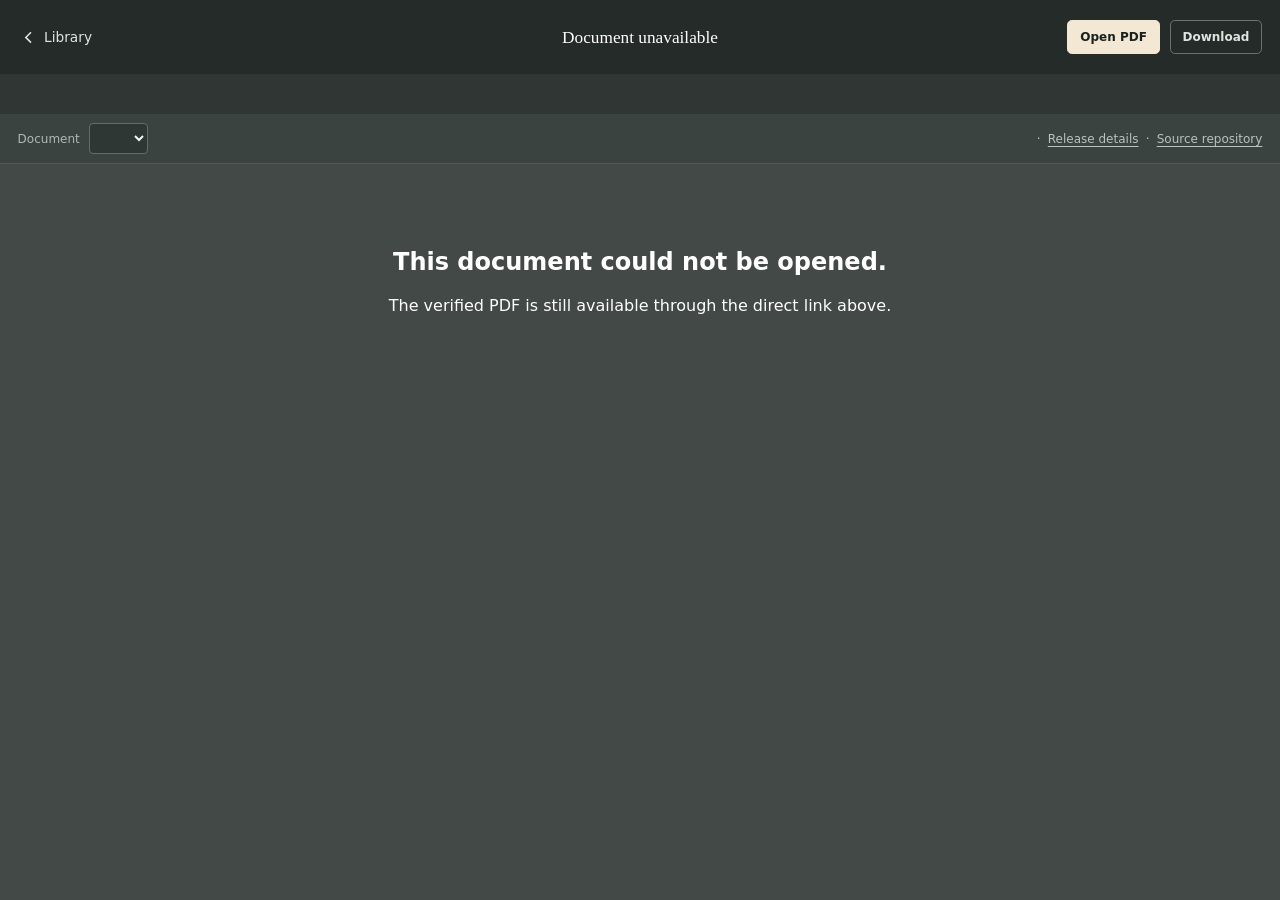
==== site/read/index.html @ 8eefa534 "Build Digitized Christian Works library" ====
<!doctype html>
<html lang="en">
  <head>
    <meta charset="utf-8">
    <meta name="viewport" content="width=device-width, initial-scale=1">
    <meta name="theme-color" content="#252b28">
    <title>Reader · Digitized Christian Works</title>
    <link rel="icon" href="../assets/mark.svg" type="image/svg+xml">
    <link rel="stylesheet" href="../assets/styles.css">
    <script src="../assets/reader.js" defer></script>
  </head>
  <body class="reader-page">
    <a class="skip-link" href="#pdf-frame">Skip to document</a>
    <header class="reader-header">
      <a class="reader-home" href="../" aria-label="Back to library">
        <svg aria-hidden="true" viewBox="0 0 24 24"><path d="m15 18-6-6 6-6"/></svg>
        <span>Library</span>
      </a>
      <div class="reader-identity">
        <p id="reader-author"></p>
        <h1 id="reader-title">Loading…</h1>
      </div>
      <div class="reader-actions">
        <a id="open-pdf" class="action-link" href="#" target="_blank" rel="noopener">Open PDF</a>
        <a id="download-pdf" class="action-link secondary" href="#" download>Download</a>
      </div>
    </header>

    <section id="freshness-banner" class="freshness-banner" role="status" aria-live="polite"></section>

    <nav class="document-bar" aria-label="Document selection and release information">
      <label>
        <span>Document</span>
        <select id="document-select"></select>
      </label>
      <div class="release-summary">
        <span id="release-version"></span>
        <span aria-hidden="true">·</span>
        <a id="release-link" href="#" target="_blank" rel="noopener">Release details</a>
        <span aria-hidden="true">·</span>
        <a id="repository-link" href="#" target="_blank" rel="noopener">Source repository</a>
      </div>
    </nav>

    <main class="viewer-shell">
      <iframe id="pdf-frame" title="PDF reader" allowfullscreen></iframe>
      <div id="reader-error" class="reader-error" hidden>
        <h2>This document could not be opened.</h2>
        <p>The verified PDF is still available through the direct link above.</p>
      </div>
    </main>
  </body>
</html>
---- site/assets/styles.css ----
:root {
  --paper: #f4f0e7;
  --paper-deep: #e9e2d3;
  --ink: #202622;
  --muted: #67706a;
  --forest: #24473c;
  --forest-dark: #19362d;
  --cream: #fffdf8;
  --line: #d8d0c0;
  --gold: #bc8c42;
  --warning: #8a4d13;
  --warning-bg: #fff2d8;
  --error: #8a2f2a;
  --shadow: 0 18px 50px rgb(37 43 40 / 9%);
  font-family: Inter, ui-sans-serif, system-ui, -apple-system, BlinkMacSystemFont, "Segoe UI", sans-serif;
  color: var(--ink);
  background: var(--paper);
  font-synthesis: none;
}

* { box-sizing: border-box; }
html { scroll-behavior: smooth; }
body { margin: 0; min-height: 100vh; background: var(--paper); }
a { color: inherit; }
button, input, select { font: inherit; }

.skip-link {
  position: fixed;
  top: 0.75rem;
  left: 0.75rem;
  z-index: 100;
  padding: 0.65rem 0.9rem;
  color: white;
  background: var(--forest-dark);
  border-radius: 0.35rem;
  transform: translateY(-150%);
}
.skip-link:focus { transform: none; }
.sr-only { position: absolute; width: 1px; height: 1px; padding: 0; margin: -1px; overflow: hidden; clip: rect(0, 0, 0, 0); white-space: nowrap; border: 0; }

.site-header {
  max-width: 1200px;
  margin: auto;
  padding: 1.55rem 2rem;
  display: flex;
  align-items: center;
  justify-content: space-between;
}
.brand { display: flex; align-items: center; gap: 0.8rem; font-weight: 600; text-decoration: none; letter-spacing: -0.02em; }
.brand img { box-shadow: 0 5px 16px rgb(36 71 60 / 17%); }
.about-link { color: var(--muted); font-size: 0.93rem; text-underline-offset: 0.25rem; }

.hero {
  max-width: 1200px;
  margin: 0 auto;
  padding: 7.5rem 2rem 7rem;
  position: relative;
}
.hero::after {
  content: "";
  position: absolute;
  right: 4%;
  top: 20%;
  width: 21rem;
  height: 21rem;
  border: 1px solid rgb(36 71 60 / 13%);
  border-radius: 50%;
  box-shadow: inset 0 0 0 4rem var(--paper), inset 0 0 0 calc(4rem + 1px) rgb(36 71 60 / 10%), inset 0 0 0 8rem var(--paper), inset 0 0 0 calc(8rem + 1px) rgb(36 71 60 / 7%);
  pointer-events: none;
}
.eyebrow { margin: 0 0 0.75rem; color: var(--forest); font-family: ui-sans-serif, system-ui, sans-serif; font-size: 0.72rem; font-weight: 600; letter-spacing: 0.13em; text-transform: uppercase; }
.hero h1, .section-heading h2, .about h2 {
  font-family: Georgia, "Times New Roman", serif;
  font-weight: 600;
  letter-spacing: -0.045em;
}
.hero h1 { max-width: 770px; margin: 0; font-size: clamp(3.2rem, 8vw, 6.5rem); line-height: 0.94; position: relative; z-index: 1; }
.hero-copy { max-width: 610px; margin: 2.2rem 0 0; color: var(--muted); font-size: 1.1rem; line-height: 1.75; position: relative; z-index: 1; }

.library { padding: 6rem max(2rem, calc((100vw - 1136px) / 2)); background: var(--cream); border-block: 1px solid var(--line); }
.section-heading { display: flex; align-items: end; justify-content: space-between; gap: 2rem; margin-bottom: 1.4rem; }
.section-heading h2, .about h2 { margin: 0; font-size: clamp(2.3rem, 5vw, 4.1rem); line-height: 1; }
.search { width: min(100%, 330px); display: flex; align-items: center; gap: 0.65rem; padding: 0.78rem 1rem; border: 1px solid var(--line); border-radius: 999px; background: white; }
.search:focus-within { outline: 2px solid var(--forest); outline-offset: 2px; }
.search svg { width: 1.1rem; fill: none; stroke: var(--muted); stroke-width: 1.8; }
.search input { width: 100%; border: 0; outline: 0; color: var(--ink); background: transparent; }
.search input::placeholder { color: #858c87; }

.site-status { min-height: 2.5rem; margin-bottom: 2rem; padding: 0.7rem 0.9rem; display: flex; align-items: center; gap: 0.45rem; border-radius: 0.45rem; font-size: 0.87rem; }
.site-status.current { color: var(--forest); background: #eef5f1; }
.site-status.warning { color: var(--warning); background: var(--warning-bg); }
.status-dot { width: 0.48rem; height: 0.48rem; border-radius: 50%; background: #398261; }

.book-grid { display: grid; grid-template-columns: repeat(3, minmax(0, 1fr)); gap: 1.2rem; }
.book-card {
  min-height: 390px;
  padding: 1.65rem;
  display: flex;
  flex-direction: column;
  border: 1px solid var(--line);
  border-radius: 0.65rem;
  background: #fff;
  box-shadow: 0 1px 0 rgb(32 38 34 / 2%);
  transition: transform 180ms ease, box-shadow 180ms ease, border-color 180ms ease;
}
.book-card:hover { transform: translateY(-3px); border-color: #beb4a2; box-shadow: var(--shadow); }
.book-topline { display: flex; align-items: center; justify-content: space-between; gap: 1rem; }
.book-author { margin: 0; color: var(--forest); font-size: 0.78rem; font-weight: 600; letter-spacing: 0.06em; text-transform: uppercase; }
.freshness-chip { padding: 0.3rem 0.55rem; border-radius: 99px; font-size: 0.7rem; font-weight: 600; }
.freshness-chip.current { color: #246347; background: #e8f5ed; }
.freshness-chip.unknown, .freshness-chip.processing, .freshness-chip.delayed { color: var(--warning); background: var(--warning-bg); }
.book-card h3 { margin: 2.1rem 0 0.8rem; font-family: Georgia, "Times New Roman", serif; font-size: 2rem; line-height: 1.08; letter-spacing: -0.035em; }
.book-description { margin: 0; color: var(--muted); font-family: Georgia, "Times New Roman", serif; line-height: 1.6; }
.book-meta { margin: auto 0 1.5rem; padding-top: 2rem; display: flex; gap: 2.5rem; }
.book-meta div { display: grid; gap: 0.2rem; }
.book-meta dt { color: var(--muted); font-size: 0.68rem; letter-spacing: 0.08em; text-transform: uppercase; }
.book-meta dd { margin: 0; font-size: 0.85rem; font-weight: 600; }
.book-actions { display: flex; align-items: center; gap: 1.1rem; }
.read-button { flex: 1; padding: 0.75rem 0.95rem; display: flex; justify-content: space-between; color: white; background: var(--forest); border-radius: 0.35rem; font-size: 0.88rem; font-weight: 600; text-decoration: none; }
.read-button:hover { background: var(--forest-dark); }
.details-link { color: var(--muted); font-size: 0.76rem; text-underline-offset: 0.22rem; }
.loading, .load-error { grid-column: 1 / -1; padding: 4rem; text-align: center; color: var(--muted); border: 1px dashed var(--line); }
.load-error { color: var(--error); }
.empty-state { padding: 4rem; text-align: center; color: var(--muted); }

.about { max-width: 1136px; margin: auto; padding: 8rem 2rem; }
.about h2 { max-width: 800px; }
.about-grid { margin: 3rem 0 0 33%; display: grid; grid-template-columns: 1fr 1fr; gap: 3rem; color: var(--muted); font-family: Georgia, "Times New Roman", serif; font-size: 1.1rem; line-height: 1.7; }
.about-grid p { margin: 0; }
footer { padding: 2rem max(2rem, calc((100vw - 1136px) / 2)); display: flex; justify-content: space-between; color: var(--muted); border-top: 1px solid var(--line); font-size: 0.8rem; }

.reader-page { height: 100vh; display: grid; grid-template-rows: auto auto auto minmax(0, 1fr); overflow: hidden; background: #303634; }
.reader-header { min-height: 74px; padding: 0.7rem 1.1rem; display: grid; grid-template-columns: minmax(110px, 1fr) minmax(0, 2fr) minmax(240px, 1fr); align-items: center; gap: 1rem; color: white; background: #252b28; }
.reader-home { display: inline-flex; width: fit-content; align-items: center; gap: 0.35rem; color: #dce5e0; text-decoration: none; font-size: 0.86rem; }
.reader-home svg { width: 1.3rem; fill: none; stroke: currentColor; stroke-width: 1.8; }
.reader-identity { min-width: 0; text-align: center; }
.reader-identity p { margin: 0 0 0.18rem; color: #afbbb5; font-size: 0.69rem; letter-spacing: 0.08em; text-transform: uppercase; }
.reader-identity h1 { margin: 0; overflow: hidden; font-family: Georgia, "Times New Roman", serif; font-size: 1.08rem; font-weight: 500; text-overflow: ellipsis; white-space: nowrap; }
.reader-actions { display: flex; justify-content: end; gap: 0.6rem; }
.action-link { padding: 0.56rem 0.75rem; color: #17211d; background: #f2e8d3; border: 1px solid #f2e8d3; border-radius: 0.3rem; font-size: 0.75rem; font-weight: 600; text-decoration: none; }
.action-link.secondary { color: #dce5e0; background: transparent; border-color: #69736e; }
.freshness-banner { min-height: 40px; padding: 0.55rem 1.1rem; display: flex; justify-content: center; align-items: center; gap: 0.45rem; font-size: 0.76rem; }
.freshness-banner.current { color: #194f37; background: #dff1e6; }
.freshness-banner.unknown, .freshness-banner.delayed, .freshness-banner.processing { color: #6e3b0d; background: var(--warning-bg); }
.document-bar { min-height: 50px; padding: 0.45rem 1.1rem; display: flex; align-items: center; justify-content: space-between; gap: 1rem; color: #d7dedb; background: #3b4340; border-bottom: 1px solid #505956; font-size: 0.75rem; }
.document-bar label { display: flex; align-items: center; gap: 0.55rem; }
.document-bar label span { color: #aeb8b3; }
.document-bar select { max-width: 230px; padding: 0.38rem 1.8rem 0.38rem 0.55rem; color: #f4f7f5; background: #2f3734; border: 1px solid #626c68; border-radius: 0.25rem; }
.release-summary { display: flex; align-items: center; gap: 0.45rem; color: #b9c2be; }
.release-summary a { text-underline-offset: 0.2rem; }
.viewer-shell { min-height: 0; position: relative; }
#pdf-frame { width: 100%; height: 100%; display: block; border: 0; background: #525957; }
.reader-error { position: absolute; inset: 0; padding: 4rem 2rem; text-align: center; color: white; background: #424946; }

@media (max-width: 850px) {
  .hero { padding-top: 5rem; }
  .hero::after { opacity: 0.45; right: -8rem; }
  .book-grid { grid-template-columns: 1fr 1fr; }
  .about-grid { margin-left: 15%; }
  .reader-header { grid-template-columns: auto 1fr auto; }
  .reader-home span, .action-link.secondary { display: none; }
  .reader-actions { min-width: 72px; }
}

@media (max-width: 620px) {
  .site-header { padding: 1rem 1.1rem; }
  .brand span { font-size: 0.88rem; }
  .hero { padding: 4.5rem 1.15rem 5rem; }
  .hero h1 { font-size: clamp(3rem, 15vw, 4.5rem); }
  .hero-copy { font-size: 1rem; }
  .library { padding: 4rem 1.1rem; }
  .section-heading { align-items: stretch; flex-direction: column; }
  .search { width: 100%; }
  .book-grid { grid-template-columns: 1fr; }
  .book-card { min-height: 355px; }
  .about { padding: 5rem 1.15rem; }
  .about-grid { margin-left: 0; grid-template-columns: 1fr; gap: 1.2rem; }
  footer { padding: 1.5rem 1.1rem; flex-direction: column; }
  .reader-header { min-height: 62px; padding: 0.55rem 0.7rem; gap: 0.45rem; }
  .reader-identity h1 { font-size: 0.88rem; }
  .reader-identity p { font-size: 0.58rem; }
  .action-link { padding: 0.48rem 0.55rem; font-size: 0.68rem; }
  .freshness-banner { padding: 0.45rem 0.7rem; align-items: start; flex-direction: column; gap: 0.1rem; }
  .document-bar { padding: 0.45rem 0.7rem; }
  .document-bar label span, .release-summary a:not(#release-link), .release-summary span { display: none; }
  .document-bar select { max-width: 180px; }
}

@media (prefers-reduced-motion: reduce) {
  *, *::before, *::after { scroll-behavior: auto !important; transition: none !important; }
}
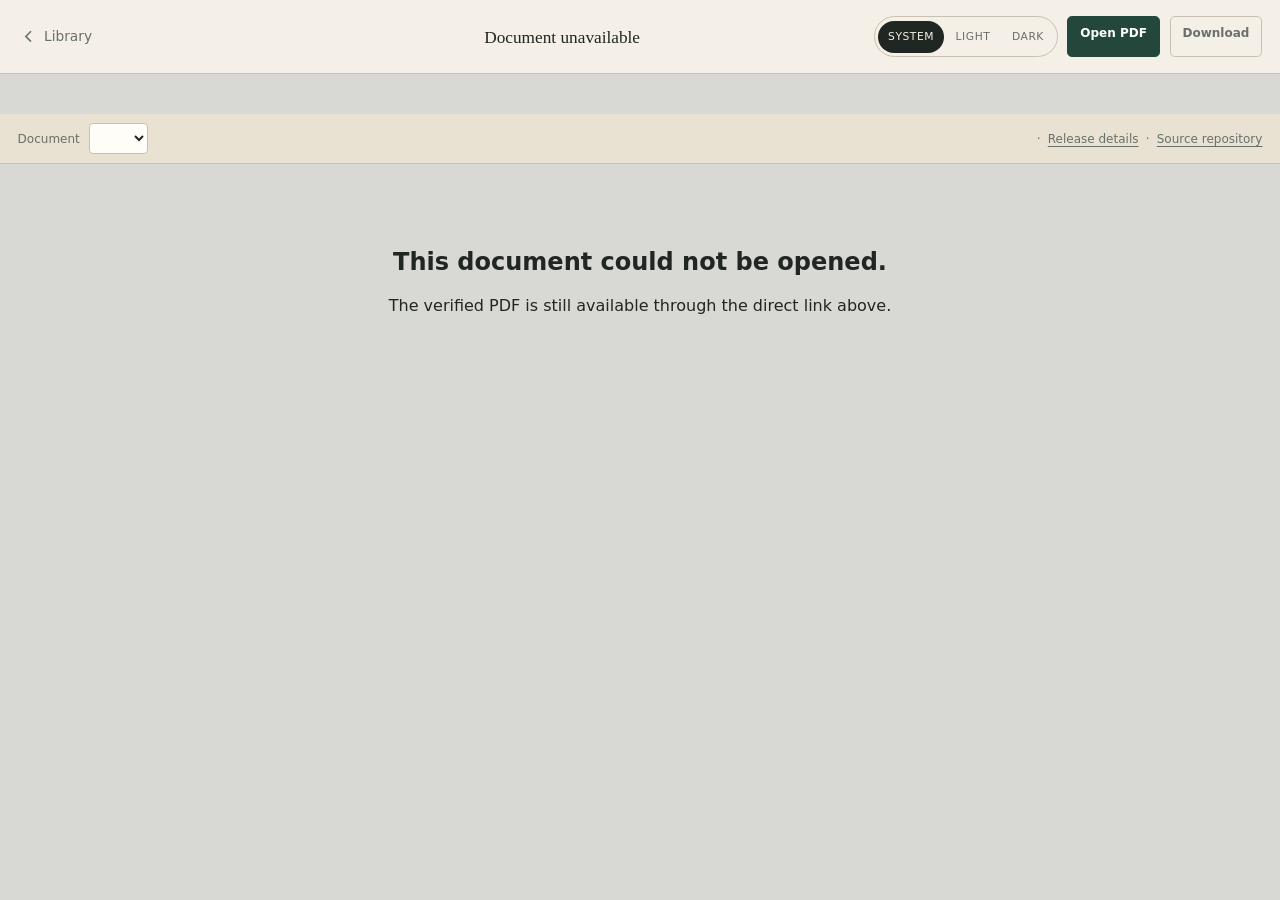
==== commit 1ee20e4f: "Put works first and add theme controls" ====
--- a/site/read/index.html
+++ b/site/read/index.html
@@ -6,6 +6,7 @@
     <meta name="theme-color" content="#252b28">
     <title>Reader · Digitized Christian Works</title>
     <link rel="icon" href="../assets/mark.svg" type="image/svg+xml">
+    <script src="../assets/theme.js"></script>
     <link rel="stylesheet" href="../assets/styles.css">
     <script src="../assets/reader.js" defer></script>
   </head>
@@ -21,6 +22,11 @@
         <h1 id="reader-title">Loading…</h1>
       </div>
       <div class="reader-actions">
+        <div class="theme-picker reader-theme-picker" aria-label="Color theme">
+          <button class="theme-button" type="button" data-theme="system" aria-pressed="true">System</button>
+          <button class="theme-button" type="button" data-theme="light" aria-pressed="false">Light</button>
+          <button class="theme-button" type="button" data-theme="dark" aria-pressed="false">Dark</button>
+        </div>
         <a id="open-pdf" class="action-link" href="#" target="_blank" rel="noopener">Open PDF</a>
         <a id="download-pdf" class="action-link secondary" href="#" download>Download</a>
       </div>
@@ -51,4 +57,3 @@
     </main>
   </body>
 </html>
-
--- a/site/assets/styles.css
+++ b/site/assets/styles.css
@@ -6,16 +6,58 @@
   --forest: #24473c;
   --forest-dark: #19362d;
   --cream: #fffdf8;
+  --card: #fff;
   --line: #d8d0c0;
   --gold: #bc8c42;
   --warning: #8a4d13;
   --warning-bg: #fff2d8;
   --error: #8a2f2a;
+  --current: #246347;
+  --current-bg: #e8f5ed;
+  --on-accent: #fff;
+  --reader-background: #d8d8d5;
+  --reader-header: #f4f0e7;
+  --reader-bar: #e9e2d3;
+  --reader-text: #202622;
+  --reader-muted: #67706a;
+  --reader-border: #c8c0b2;
+  --reader-select: #fffdf8;
+  --reader-action: #24473c;
+  --reader-action-text: #fff;
   --shadow: 0 18px 50px rgb(37 43 40 / 9%);
   font-family: Inter, ui-sans-serif, system-ui, -apple-system, BlinkMacSystemFont, "Segoe UI", sans-serif;
   color: var(--ink);
   background: var(--paper);
   font-synthesis: none;
+}
+
+html[data-theme="dark"] {
+  --paper: #111513;
+  --paper-deep: #18201c;
+  --ink: #eeeae0;
+  --muted: #a4aea8;
+  --forest: #8cb8a7;
+  --forest-dark: #6b9e8a;
+  --cream: #171c19;
+  --card: #1d2420;
+  --line: #343c37;
+  --gold: #d4a75d;
+  --warning: #efb978;
+  --warning-bg: #3a2917;
+  --error: #ee918b;
+  --current: #9bcab5;
+  --current-bg: #1c352a;
+  --on-accent: #101713;
+  --reader-background: #303634;
+  --reader-header: #252b28;
+  --reader-bar: #3b4340;
+  --reader-text: #f4f7f5;
+  --reader-muted: #afbbb5;
+  --reader-border: #505956;
+  --reader-select: #2f3734;
+  --reader-action: #f2e8d3;
+  --reader-action-text: #17211d;
+  --shadow: 0 18px 50px rgb(0 0 0 / 24%);
 }
 
 * { box-sizing: border-box; }
@@ -48,46 +90,36 @@
 }
 .brand { display: flex; align-items: center; gap: 0.8rem; font-weight: 600; text-decoration: none; letter-spacing: -0.02em; }
 .brand img { box-shadow: 0 5px 16px rgb(36 71 60 / 17%); }
+.header-actions { display: flex; align-items: center; gap: 1rem; }
 .about-link { color: var(--muted); font-size: 0.93rem; text-underline-offset: 0.25rem; }
-
-.hero {
-  max-width: 1200px;
+.theme-picker { display: flex; gap: 0.15rem; padding: 0.2rem; border: 1px solid var(--line); border-radius: 999px; background: color-mix(in srgb, var(--paper) 86%, transparent); }
+.theme-button { min-height: 2rem; padding: 0.4rem 0.6rem; color: var(--muted); background: transparent; border: 0; border-radius: 999px; cursor: pointer; font-size: 0.67rem; letter-spacing: 0.05em; text-transform: uppercase; }
+.theme-button.active { color: var(--paper); background: var(--ink); }
+.theme-button:focus-visible { outline: 2px solid var(--forest); outline-offset: 2px; }
+
+.intro {
+  max-width: 1136px;
   margin: 0 auto;
-  padding: 7.5rem 2rem 7rem;
-  position: relative;
-}
-.hero::after {
-  content: "";
-  position: absolute;
-  right: 4%;
-  top: 20%;
-  width: 21rem;
-  height: 21rem;
-  border: 1px solid rgb(36 71 60 / 13%);
-  border-radius: 50%;
-  box-shadow: inset 0 0 0 4rem var(--paper), inset 0 0 0 calc(4rem + 1px) rgb(36 71 60 / 10%), inset 0 0 0 8rem var(--paper), inset 0 0 0 calc(8rem + 1px) rgb(36 71 60 / 7%);
-  pointer-events: none;
-}
-.eyebrow { margin: 0 0 0.75rem; color: var(--forest); font-family: ui-sans-serif, system-ui, sans-serif; font-size: 0.72rem; font-weight: 600; letter-spacing: 0.13em; text-transform: uppercase; }
-.hero h1, .section-heading h2, .about h2 {
+  padding: 1.5rem 2rem 2.25rem;
+}
+.intro p { max-width: 610px; margin: 0; color: var(--muted); font-family: Georgia, "Times New Roman", serif; font-size: 1.05rem; line-height: 1.65; }
+.section-heading h2, .about h2 {
   font-family: Georgia, "Times New Roman", serif;
   font-weight: 600;
   letter-spacing: -0.045em;
 }
-.hero h1 { max-width: 770px; margin: 0; font-size: clamp(3.2rem, 8vw, 6.5rem); line-height: 0.94; position: relative; z-index: 1; }
-.hero-copy { max-width: 610px; margin: 2.2rem 0 0; color: var(--muted); font-size: 1.1rem; line-height: 1.75; position: relative; z-index: 1; }
-
-.library { padding: 6rem max(2rem, calc((100vw - 1136px) / 2)); background: var(--cream); border-block: 1px solid var(--line); }
+
+.library { padding: 3.25rem max(2rem, calc((100vw - 1136px) / 2)) 4.5rem; background: var(--cream); border-block: 1px solid var(--line); }
 .section-heading { display: flex; align-items: end; justify-content: space-between; gap: 2rem; margin-bottom: 1.4rem; }
-.section-heading h2, .about h2 { margin: 0; font-size: clamp(2.3rem, 5vw, 4.1rem); line-height: 1; }
-.search { width: min(100%, 330px); display: flex; align-items: center; gap: 0.65rem; padding: 0.78rem 1rem; border: 1px solid var(--line); border-radius: 999px; background: white; }
+.section-heading h2, .about h2 { margin: 0; font-size: clamp(2.3rem, 5vw, 3.4rem); line-height: 1; }
+.search { width: min(100%, 330px); display: flex; align-items: center; gap: 0.65rem; padding: 0.78rem 1rem; border: 1px solid var(--line); border-radius: 999px; background: var(--card); }
 .search:focus-within { outline: 2px solid var(--forest); outline-offset: 2px; }
 .search svg { width: 1.1rem; fill: none; stroke: var(--muted); stroke-width: 1.8; }
 .search input { width: 100%; border: 0; outline: 0; color: var(--ink); background: transparent; }
-.search input::placeholder { color: #858c87; }
+.search input::placeholder { color: var(--muted); }
 
 .site-status { min-height: 2.5rem; margin-bottom: 2rem; padding: 0.7rem 0.9rem; display: flex; align-items: center; gap: 0.45rem; border-radius: 0.45rem; font-size: 0.87rem; }
-.site-status.current { color: var(--forest); background: #eef5f1; }
+.site-status.current { color: var(--current); background: var(--current-bg); }
 .site-status.warning { color: var(--warning); background: var(--warning-bg); }
 .status-dot { width: 0.48rem; height: 0.48rem; border-radius: 50%; background: #398261; }
 
@@ -99,15 +131,15 @@
   flex-direction: column;
   border: 1px solid var(--line);
   border-radius: 0.65rem;
-  background: #fff;
+  background: var(--card);
   box-shadow: 0 1px 0 rgb(32 38 34 / 2%);
   transition: transform 180ms ease, box-shadow 180ms ease, border-color 180ms ease;
 }
-.book-card:hover { transform: translateY(-3px); border-color: #beb4a2; box-shadow: var(--shadow); }
+.book-card:hover { transform: translateY(-3px); border-color: var(--muted); box-shadow: var(--shadow); }
 .book-topline { display: flex; align-items: center; justify-content: space-between; gap: 1rem; }
 .book-author { margin: 0; color: var(--forest); font-size: 0.78rem; font-weight: 600; letter-spacing: 0.06em; text-transform: uppercase; }
 .freshness-chip { padding: 0.3rem 0.55rem; border-radius: 99px; font-size: 0.7rem; font-weight: 600; }
-.freshness-chip.current { color: #246347; background: #e8f5ed; }
+.freshness-chip.current { color: var(--current); background: var(--current-bg); }
 .freshness-chip.unknown, .freshness-chip.processing, .freshness-chip.delayed { color: var(--warning); background: var(--warning-bg); }
 .book-card h3 { margin: 2.1rem 0 0.8rem; font-family: Georgia, "Times New Roman", serif; font-size: 2rem; line-height: 1.08; letter-spacing: -0.035em; }
 .book-description { margin: 0; color: var(--muted); font-family: Georgia, "Times New Roman", serif; line-height: 1.6; }
@@ -116,7 +148,7 @@
 .book-meta dt { color: var(--muted); font-size: 0.68rem; letter-spacing: 0.08em; text-transform: uppercase; }
 .book-meta dd { margin: 0; font-size: 0.85rem; font-weight: 600; }
 .book-actions { display: flex; align-items: center; gap: 1.1rem; }
-.read-button { flex: 1; padding: 0.75rem 0.95rem; display: flex; justify-content: space-between; color: white; background: var(--forest); border-radius: 0.35rem; font-size: 0.88rem; font-weight: 600; text-decoration: none; }
+.read-button { flex: 1; padding: 0.75rem 0.95rem; display: flex; justify-content: space-between; color: var(--on-accent); background: var(--forest); border-radius: 0.35rem; font-size: 0.88rem; font-weight: 600; text-decoration: none; }
 .read-button:hover { background: var(--forest-dark); }
 .details-link { color: var(--muted); font-size: 0.76rem; text-underline-offset: 0.22rem; }
 .loading, .load-error { grid-column: 1 / -1; padding: 4rem; text-align: center; color: var(--muted); border: 1px dashed var(--line); }
@@ -129,46 +161,44 @@
 .about-grid p { margin: 0; }
 footer { padding: 2rem max(2rem, calc((100vw - 1136px) / 2)); display: flex; justify-content: space-between; color: var(--muted); border-top: 1px solid var(--line); font-size: 0.8rem; }
 
-.reader-page { height: 100vh; display: grid; grid-template-rows: auto auto auto minmax(0, 1fr); overflow: hidden; background: #303634; }
-.reader-header { min-height: 74px; padding: 0.7rem 1.1rem; display: grid; grid-template-columns: minmax(110px, 1fr) minmax(0, 2fr) minmax(240px, 1fr); align-items: center; gap: 1rem; color: white; background: #252b28; }
-.reader-home { display: inline-flex; width: fit-content; align-items: center; gap: 0.35rem; color: #dce5e0; text-decoration: none; font-size: 0.86rem; }
+.reader-page { height: 100vh; display: grid; grid-template-rows: auto auto auto minmax(0, 1fr); overflow: hidden; background: var(--reader-background); }
+.reader-header { min-height: 74px; padding: 0.7rem 1.1rem; display: grid; grid-template-columns: minmax(110px, 1fr) minmax(0, 2fr) minmax(420px, 1fr); align-items: center; gap: 1rem; color: var(--reader-text); background: var(--reader-header); border-bottom: 1px solid var(--reader-border); }
+.reader-home { display: inline-flex; width: fit-content; align-items: center; gap: 0.35rem; color: var(--reader-muted); text-decoration: none; font-size: 0.86rem; }
 .reader-home svg { width: 1.3rem; fill: none; stroke: currentColor; stroke-width: 1.8; }
 .reader-identity { min-width: 0; text-align: center; }
-.reader-identity p { margin: 0 0 0.18rem; color: #afbbb5; font-size: 0.69rem; letter-spacing: 0.08em; text-transform: uppercase; }
+.reader-identity p { margin: 0 0 0.18rem; color: var(--reader-muted); font-size: 0.69rem; letter-spacing: 0.08em; text-transform: uppercase; }
 .reader-identity h1 { margin: 0; overflow: hidden; font-family: Georgia, "Times New Roman", serif; font-size: 1.08rem; font-weight: 500; text-overflow: ellipsis; white-space: nowrap; }
 .reader-actions { display: flex; justify-content: end; gap: 0.6rem; }
-.action-link { padding: 0.56rem 0.75rem; color: #17211d; background: #f2e8d3; border: 1px solid #f2e8d3; border-radius: 0.3rem; font-size: 0.75rem; font-weight: 600; text-decoration: none; }
-.action-link.secondary { color: #dce5e0; background: transparent; border-color: #69736e; }
+.reader-theme-picker { border-color: var(--reader-border); background: transparent; }
+.action-link { padding: 0.56rem 0.75rem; color: var(--reader-action-text); background: var(--reader-action); border: 1px solid var(--reader-action); border-radius: 0.3rem; font-size: 0.75rem; font-weight: 600; text-decoration: none; }
+.action-link.secondary { color: var(--reader-muted); background: transparent; border-color: var(--reader-border); }
 .freshness-banner { min-height: 40px; padding: 0.55rem 1.1rem; display: flex; justify-content: center; align-items: center; gap: 0.45rem; font-size: 0.76rem; }
 .freshness-banner.current { color: #194f37; background: #dff1e6; }
 .freshness-banner.unknown, .freshness-banner.delayed, .freshness-banner.processing { color: #6e3b0d; background: var(--warning-bg); }
-.document-bar { min-height: 50px; padding: 0.45rem 1.1rem; display: flex; align-items: center; justify-content: space-between; gap: 1rem; color: #d7dedb; background: #3b4340; border-bottom: 1px solid #505956; font-size: 0.75rem; }
+.document-bar { min-height: 50px; padding: 0.45rem 1.1rem; display: flex; align-items: center; justify-content: space-between; gap: 1rem; color: var(--reader-text); background: var(--reader-bar); border-bottom: 1px solid var(--reader-border); font-size: 0.75rem; }
 .document-bar label { display: flex; align-items: center; gap: 0.55rem; }
-.document-bar label span { color: #aeb8b3; }
-.document-bar select { max-width: 230px; padding: 0.38rem 1.8rem 0.38rem 0.55rem; color: #f4f7f5; background: #2f3734; border: 1px solid #626c68; border-radius: 0.25rem; }
-.release-summary { display: flex; align-items: center; gap: 0.45rem; color: #b9c2be; }
+.document-bar label span { color: var(--reader-muted); }
+.document-bar select { max-width: 230px; padding: 0.38rem 1.8rem 0.38rem 0.55rem; color: var(--reader-text); background: var(--reader-select); border: 1px solid var(--reader-border); border-radius: 0.25rem; }
+.release-summary { display: flex; align-items: center; gap: 0.45rem; color: var(--reader-muted); }
 .release-summary a { text-underline-offset: 0.2rem; }
 .viewer-shell { min-height: 0; position: relative; }
-#pdf-frame { width: 100%; height: 100%; display: block; border: 0; background: #525957; }
-.reader-error { position: absolute; inset: 0; padding: 4rem 2rem; text-align: center; color: white; background: #424946; }
+#pdf-frame { width: 100%; height: 100%; display: block; border: 0; background: var(--reader-background); }
+.reader-error { position: absolute; inset: 0; padding: 4rem 2rem; text-align: center; color: var(--reader-text); background: var(--reader-background); }
 
 @media (max-width: 850px) {
-  .hero { padding-top: 5rem; }
-  .hero::after { opacity: 0.45; right: -8rem; }
   .book-grid { grid-template-columns: 1fr 1fr; }
   .about-grid { margin-left: 15%; }
   .reader-header { grid-template-columns: auto 1fr auto; }
   .reader-home span, .action-link.secondary { display: none; }
-  .reader-actions { min-width: 72px; }
+  .reader-actions { min-width: 0; }
 }
 
 @media (max-width: 620px) {
   .site-header { padding: 1rem 1.1rem; }
   .brand span { font-size: 0.88rem; }
-  .hero { padding: 4.5rem 1.15rem 5rem; }
-  .hero h1 { font-size: clamp(3rem, 15vw, 4.5rem); }
-  .hero-copy { font-size: 1rem; }
-  .library { padding: 4rem 1.1rem; }
+  .intro { padding: 1rem 1.15rem 1.5rem; }
+  .intro p { font-size: 1rem; }
+  .library { padding: 2.5rem 1.1rem 3.5rem; }
   .section-heading { align-items: stretch; flex-direction: column; }
   .search { width: 100%; }
   .book-grid { grid-template-columns: 1fr; }
@@ -179,7 +209,8 @@
   .reader-header { min-height: 62px; padding: 0.55rem 0.7rem; gap: 0.45rem; }
   .reader-identity h1 { font-size: 0.88rem; }
   .reader-identity p { font-size: 0.58rem; }
-  .action-link { padding: 0.48rem 0.55rem; font-size: 0.68rem; }
+  .reader-actions .action-link { display: none; }
+  .reader-theme-picker .theme-button { min-height: 1.8rem; padding: 0.35rem 0.42rem; font-size: 0.55rem; }
   .freshness-banner { padding: 0.45rem 0.7rem; align-items: start; flex-direction: column; gap: 0.1rem; }
   .document-bar { padding: 0.45rem 0.7rem; }
   .document-bar label span, .release-summary a:not(#release-link), .release-summary span { display: none; }
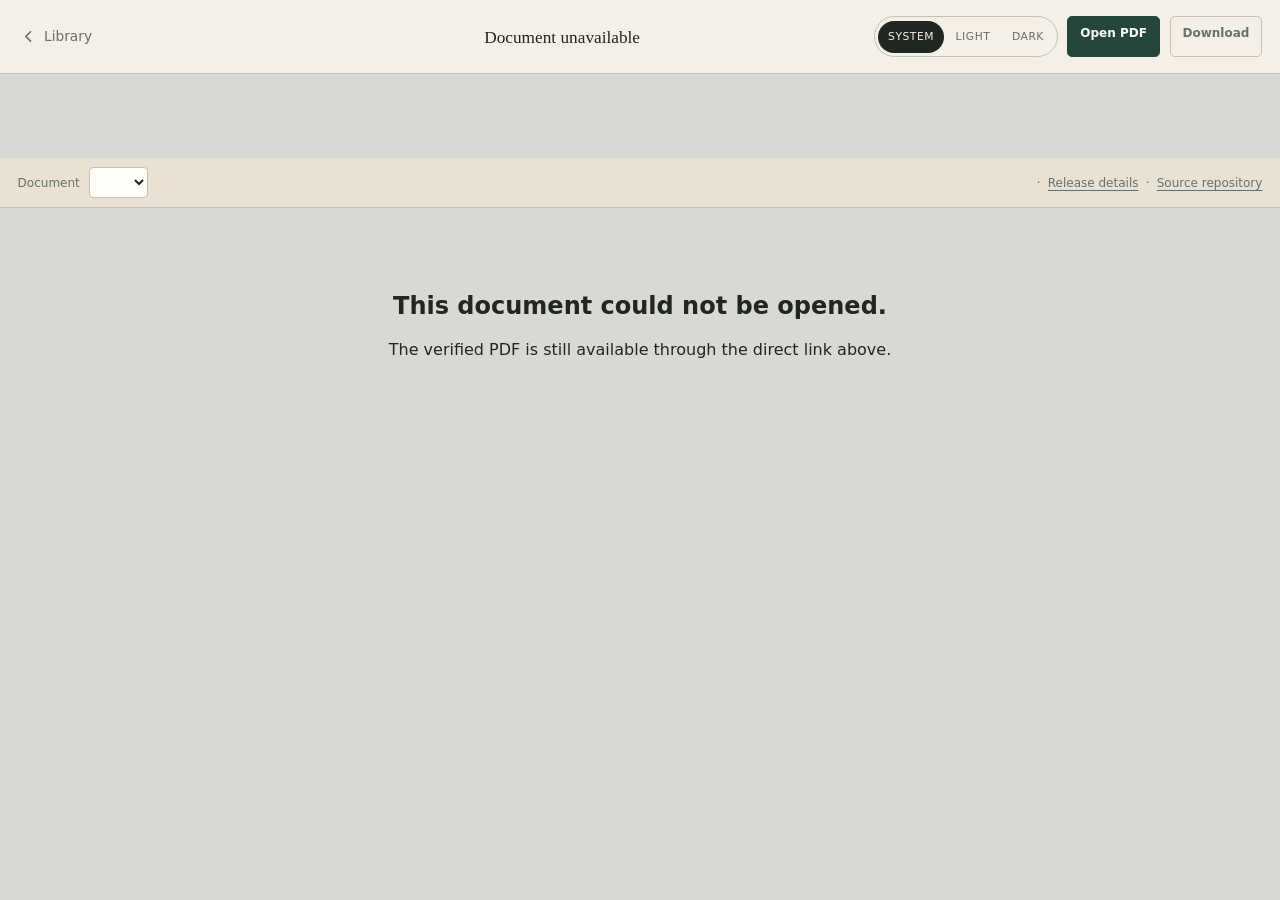
==== commit d928bd66: "Add review readiness states" ====
--- a/site/read/index.html
+++ b/site/read/index.html
@@ -32,6 +32,8 @@
       </div>
     </header>
 
+    <section id="review-banner" class="review-banner" aria-live="polite"></section>
+
     <section id="freshness-banner" class="freshness-banner" role="status" aria-live="polite"></section>
 
     <nav class="document-bar" aria-label="Document selection and release information">
--- a/site/assets/styles.css
+++ b/site/assets/styles.css
@@ -14,6 +14,10 @@
   --error: #8a2f2a;
   --current: #246347;
   --current-bg: #e8f5ed;
+  --review: #315d9b;
+  --review-bg: #e9f1fc;
+  --progress: #75582c;
+  --progress-bg: #f6eddc;
   --on-accent: #fff;
   --reader-background: #d8d8d5;
   --reader-header: #f4f0e7;
@@ -47,6 +51,10 @@
   --error: #ee918b;
   --current: #9bcab5;
   --current-bg: #1c352a;
+  --review: #a9c7ef;
+  --review-bg: #1b304b;
+  --progress: #e4c68f;
+  --progress-bg: #3b3020;
   --on-accent: #101713;
   --reader-background: #303634;
   --reader-header: #252b28;
@@ -123,7 +131,14 @@
 .site-status.warning { color: var(--warning); background: var(--warning-bg); }
 .status-dot { width: 0.48rem; height: 0.48rem; border-radius: 50%; background: #398261; }
 
+.work-groups { display: grid; gap: 3.25rem; }
+.work-group { display: grid; gap: 1.15rem; }
+.work-group-heading { display: flex; align-items: baseline; gap: 1rem; }
+.work-group-heading h3 { margin: 0; font-family: Georgia, "Times New Roman", serif; font-size: 1.45rem; letter-spacing: -0.025em; }
+.work-group-heading p { margin: 0; color: var(--muted); font-size: 0.86rem; }
 .book-grid { display: grid; grid-template-columns: repeat(3, minmax(0, 1fr)); gap: 1.2rem; }
+.work-group.ready .book-grid { grid-template-columns: repeat(2, minmax(0, 1fr)); }
+.work-group.in-progress .book-grid { grid-template-columns: 1fr; }
 .book-card {
   min-height: 390px;
   padding: 1.65rem;
@@ -138,9 +153,9 @@
 .book-card:hover { transform: translateY(-3px); border-color: var(--muted); box-shadow: var(--shadow); }
 .book-topline { display: flex; align-items: center; justify-content: space-between; gap: 1rem; }
 .book-author { margin: 0; color: var(--forest); font-size: 0.78rem; font-weight: 600; letter-spacing: 0.06em; text-transform: uppercase; }
-.freshness-chip { padding: 0.3rem 0.55rem; border-radius: 99px; font-size: 0.7rem; font-weight: 600; }
-.freshness-chip.current { color: var(--current); background: var(--current-bg); }
-.freshness-chip.unknown, .freshness-chip.processing, .freshness-chip.delayed { color: var(--warning); background: var(--warning-bg); }
+.review-chip { padding: 0.34rem 0.62rem; border-radius: 99px; font-size: 0.7rem; font-weight: 700; }
+.review-chip.ready { color: var(--review); background: var(--review-bg); }
+.review-chip.in-progress { color: var(--progress); background: var(--progress-bg); }
 .book-card h3 { margin: 2.1rem 0 0.8rem; font-family: Georgia, "Times New Roman", serif; font-size: 2rem; line-height: 1.08; letter-spacing: -0.035em; }
 .book-description { margin: 0; color: var(--muted); font-family: Georgia, "Times New Roman", serif; line-height: 1.6; }
 .book-meta { margin: auto 0 1.5rem; padding-top: 2rem; display: flex; gap: 2.5rem; }
@@ -150,6 +165,8 @@
 .book-actions { display: flex; align-items: center; gap: 1.1rem; }
 .read-button { flex: 1; padding: 0.75rem 0.95rem; display: flex; justify-content: space-between; color: var(--on-accent); background: var(--forest); border-radius: 0.35rem; font-size: 0.88rem; font-weight: 600; text-decoration: none; }
 .read-button:hover { background: var(--forest-dark); }
+.read-button.in-progress { color: var(--ink); background: transparent; border: 1px solid var(--line); }
+.read-button.in-progress:hover { background: var(--paper-deep); }
 .details-link { color: var(--muted); font-size: 0.76rem; text-underline-offset: 0.22rem; }
 .loading, .load-error { grid-column: 1 / -1; padding: 4rem; text-align: center; color: var(--muted); border: 1px dashed var(--line); }
 .load-error { color: var(--error); }
@@ -161,7 +178,7 @@
 .about-grid p { margin: 0; }
 footer { padding: 2rem max(2rem, calc((100vw - 1136px) / 2)); display: flex; justify-content: space-between; color: var(--muted); border-top: 1px solid var(--line); font-size: 0.8rem; }
 
-.reader-page { height: 100vh; display: grid; grid-template-rows: auto auto auto minmax(0, 1fr); overflow: hidden; background: var(--reader-background); }
+.reader-page { height: 100vh; display: grid; grid-template-rows: auto auto auto auto minmax(0, 1fr); overflow: hidden; background: var(--reader-background); }
 .reader-header { min-height: 74px; padding: 0.7rem 1.1rem; display: grid; grid-template-columns: minmax(110px, 1fr) minmax(0, 2fr) minmax(420px, 1fr); align-items: center; gap: 1rem; color: var(--reader-text); background: var(--reader-header); border-bottom: 1px solid var(--reader-border); }
 .reader-home { display: inline-flex; width: fit-content; align-items: center; gap: 0.35rem; color: var(--reader-muted); text-decoration: none; font-size: 0.86rem; }
 .reader-home svg { width: 1.3rem; fill: none; stroke: currentColor; stroke-width: 1.8; }
@@ -175,6 +192,9 @@
 .freshness-banner { min-height: 40px; padding: 0.55rem 1.1rem; display: flex; justify-content: center; align-items: center; gap: 0.45rem; font-size: 0.76rem; }
 .freshness-banner.current { color: #194f37; background: #dff1e6; }
 .freshness-banner.unknown, .freshness-banner.delayed, .freshness-banner.processing { color: #6e3b0d; background: var(--warning-bg); }
+.review-banner { min-height: 44px; padding: 0.58rem 1.1rem; display: flex; justify-content: center; align-items: center; gap: 0.45rem; font-size: 0.78rem; }
+.review-banner.ready { color: var(--review); background: var(--review-bg); }
+.review-banner.in-progress { color: var(--progress); background: var(--progress-bg); }
 .document-bar { min-height: 50px; padding: 0.45rem 1.1rem; display: flex; align-items: center; justify-content: space-between; gap: 1rem; color: var(--reader-text); background: var(--reader-bar); border-bottom: 1px solid var(--reader-border); font-size: 0.75rem; }
 .document-bar label { display: flex; align-items: center; gap: 0.55rem; }
 .document-bar label span { color: var(--reader-muted); }
@@ -187,6 +207,7 @@
 
 @media (max-width: 850px) {
   .book-grid { grid-template-columns: 1fr 1fr; }
+  .work-group.ready .book-grid { grid-template-columns: 1fr 1fr; }
   .about-grid { margin-left: 15%; }
   .reader-header { grid-template-columns: auto 1fr auto; }
   .reader-home span, .action-link.secondary { display: none; }
@@ -202,6 +223,8 @@
   .section-heading { align-items: stretch; flex-direction: column; }
   .search { width: 100%; }
   .book-grid { grid-template-columns: 1fr; }
+  .work-group.ready .book-grid { grid-template-columns: 1fr; }
+  .work-group-heading { align-items: start; flex-direction: column; gap: 0.35rem; }
   .book-card { min-height: 355px; }
   .about { padding: 5rem 1.15rem; }
   .about-grid { margin-left: 0; grid-template-columns: 1fr; gap: 1.2rem; }
@@ -212,6 +235,7 @@
   .reader-actions .action-link { display: none; }
   .reader-theme-picker .theme-button { min-height: 1.8rem; padding: 0.35rem 0.42rem; font-size: 0.55rem; }
   .freshness-banner { padding: 0.45rem 0.7rem; align-items: start; flex-direction: column; gap: 0.1rem; }
+  .review-banner { padding: 0.45rem 0.7rem; align-items: start; flex-direction: column; gap: 0.1rem; }
   .document-bar { padding: 0.45rem 0.7rem; }
   .document-bar label span, .release-summary a:not(#release-link), .release-summary span { display: none; }
   .document-bar select { max-width: 180px; }
